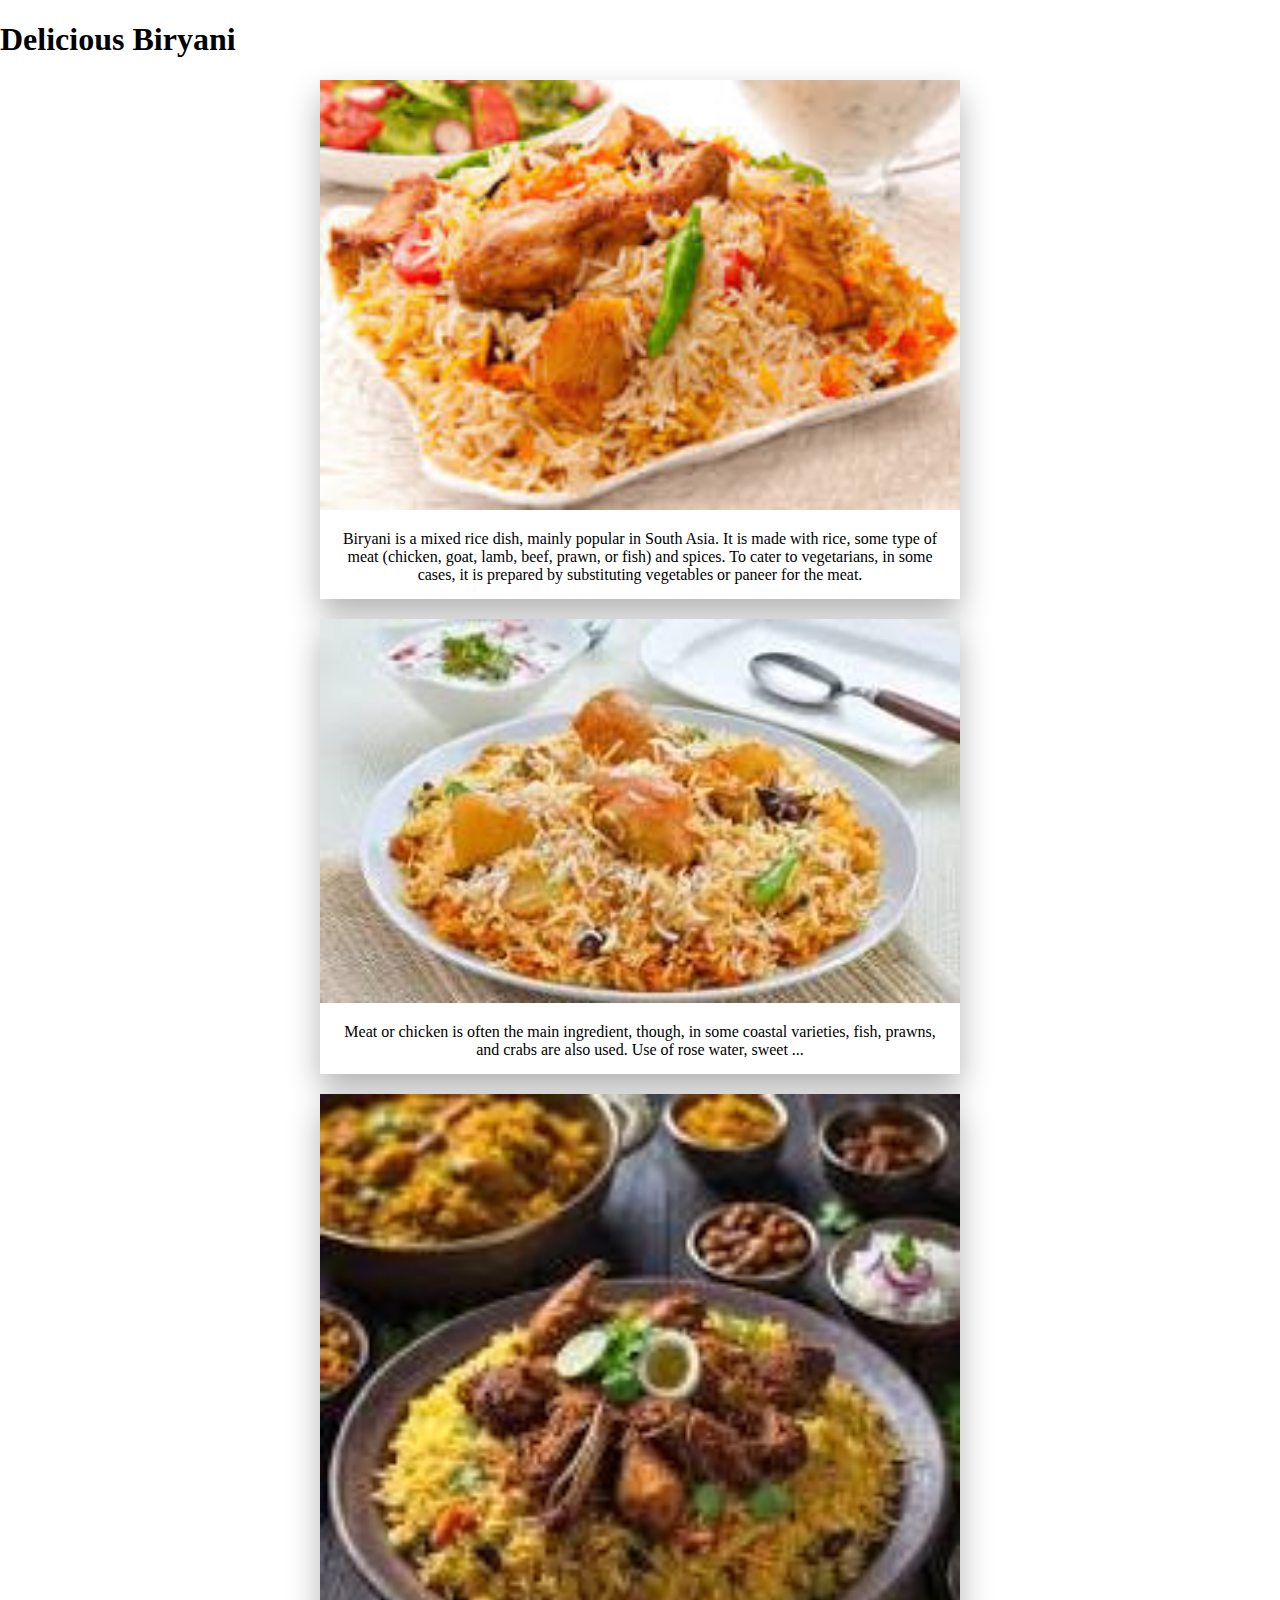
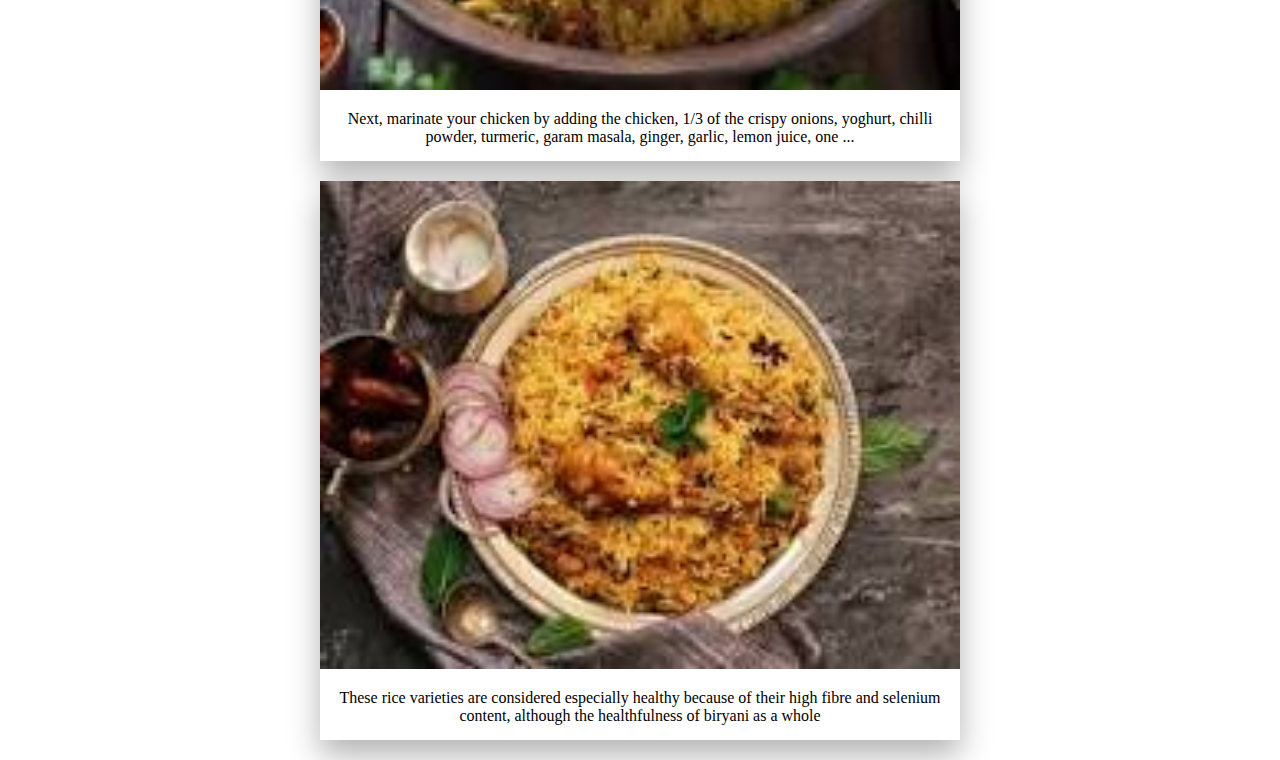
==== Assignment 11/Card/index.html @ c6970552 "first commit" ====
<!DOCTYPE html>
<html lang="en">
<head>
    <meta charset="UTF-8">
    <meta name="viewport" content="width=device-width, initial-scale=1.0">
    <title>Card</title>
    <style type="text/css">
        *{
            box-sizing:border-box;
        }
        html,body{
            margin: 0;
            padding: 0;
        }
        .image-container{
          margin: 0 auto;
          width: 50%;
          box-shadow: 0 15px 30px rgba(0,0,0,0.30);
          margin-bottom: 20px;
          transition-duration: 1s;
        }
        .image-container:hover{
            width: 52%;
            box-shadow: 0 18px 36px rgba(0,0,0,0.30),0 14px 11px rgba(0,0,0,0.22);
        }
        img{
            width: 100%;
            height: auto;
        }
        .image-description{
            padding: 0 15px 15px 15px;
            text-align: center;
        }
    </style>
</head>
<body>
    <h1>Delicious Biryani</h1>

    <div class="gallery">
        <div class="image-container">
            <img src="img1.jpg"/>
            <p class="image-description">Biryani is a mixed rice dish, mainly popular in South Asia. It is made with rice, some type of meat (chicken, goat, lamb, beef, prawn, or fish) and spices. To cater to vegetarians, in some cases, it is prepared by substituting vegetables or paneer for the meat.</p>
        </div>

        <div class="gallery">
            <div class="image-container">
                <img src="img2.jpg"/>
                <p class="image-description">Meat or chicken is often the main ingredient, though, in some coastal varieties, fish, prawns, and crabs are also used. Use of rose water, sweet ...
                </p>
            </div>
    
            <div class="gallery">
                <div class="image-container">
                    <img src="img3.jpg"/>
                    <p class="image-description">Next, marinate your chicken by adding the chicken, 1/3 of the crispy onions, yoghurt, chilli powder, turmeric, garam masala, ginger, garlic, lemon juice, one ...</p>
                </div>
        
                <div class="gallery">
                    <div class="image-container">
                        <img src="img4.jpg"/>
                        <p class="image-description">These rice varieties are considered especially healthy because of their high fibre and selenium content, although the healthfulness of biryani as a whole</p>
                    </div>
            
                        

    </div>
</body>
</html>
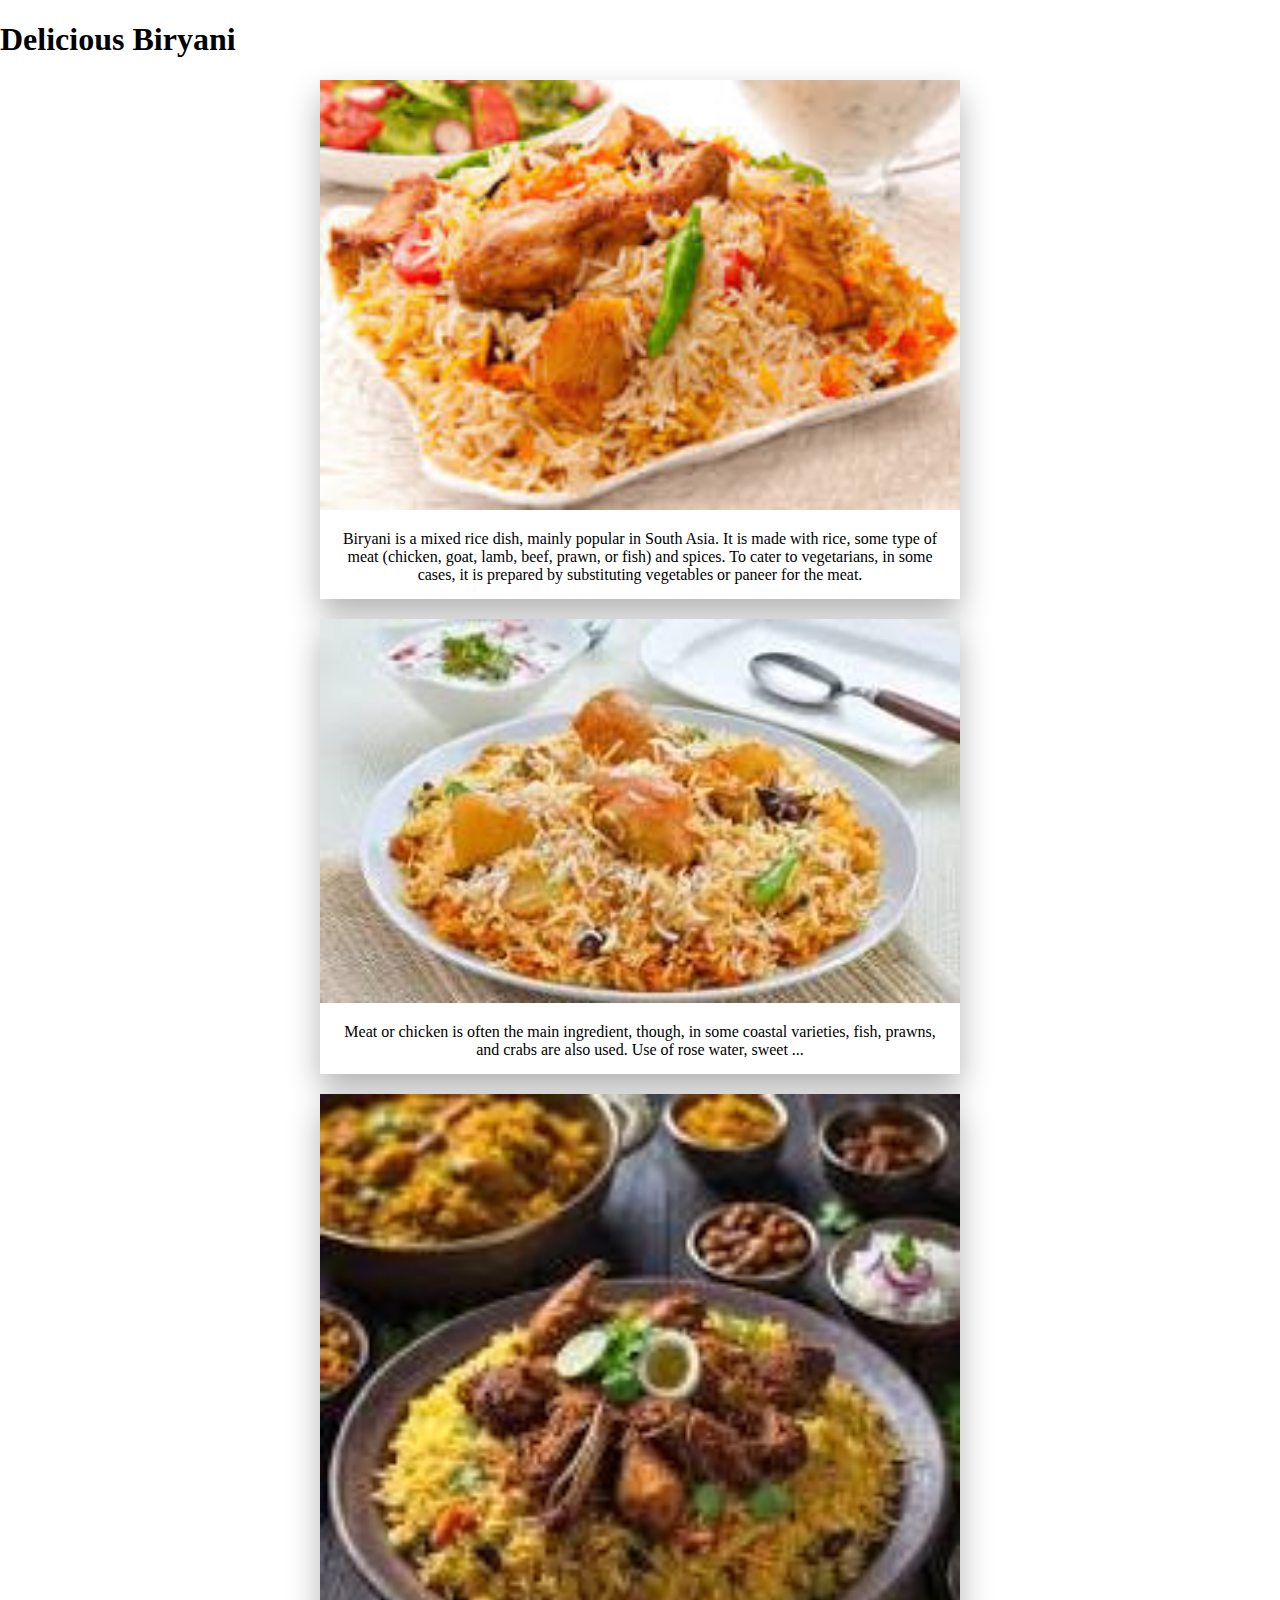
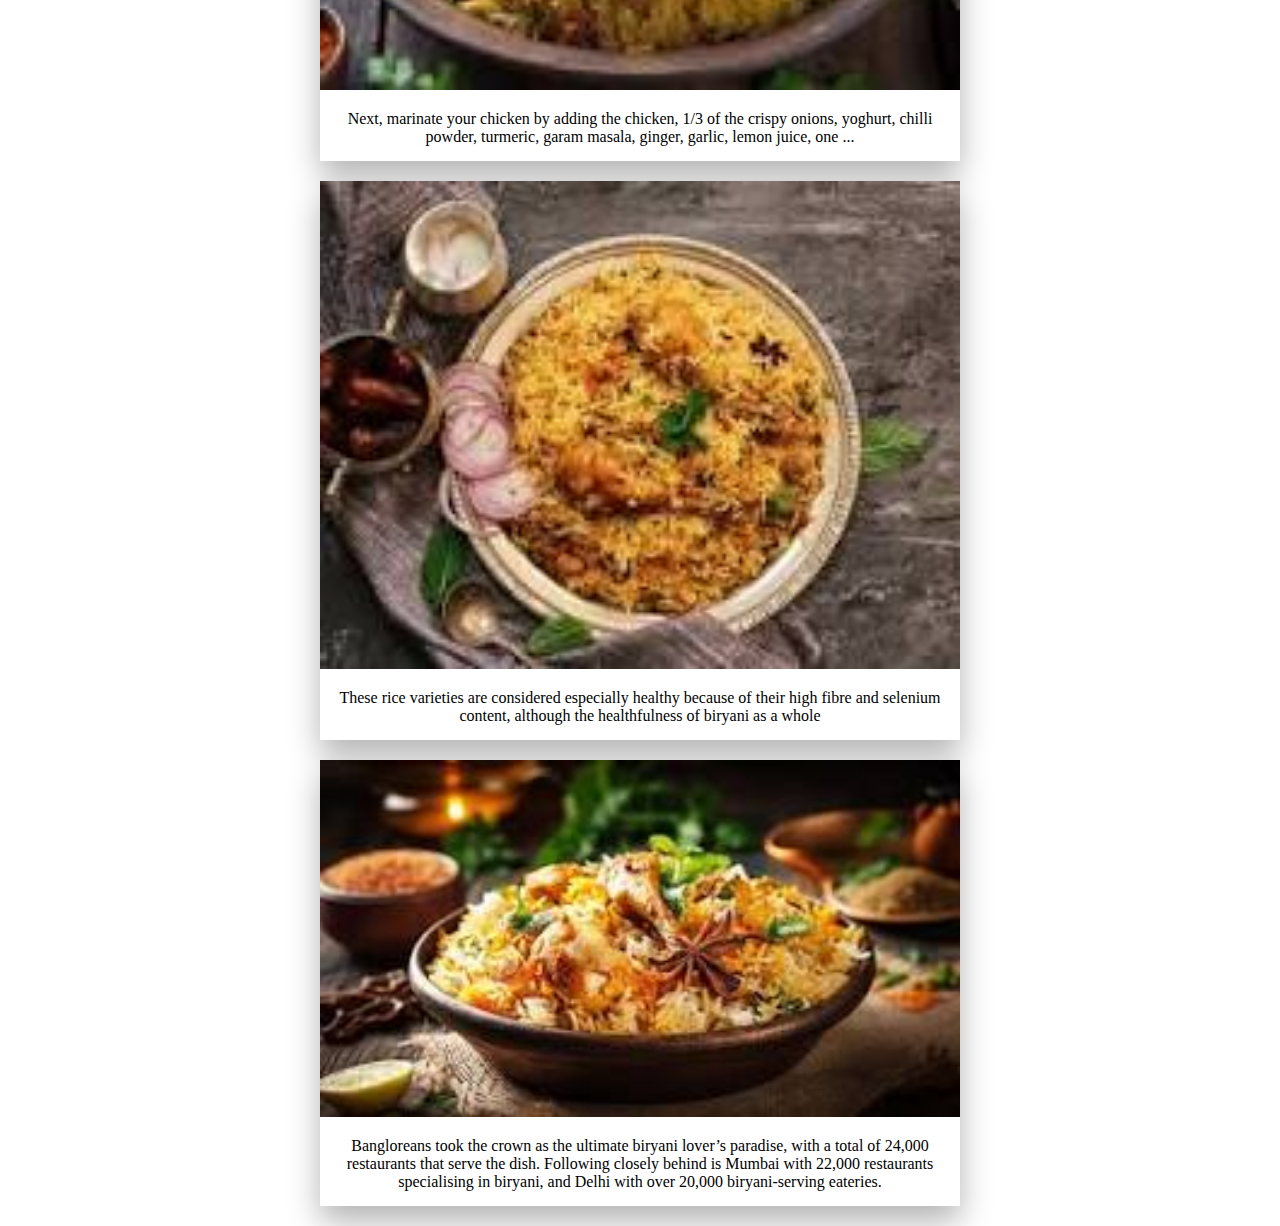
==== commit 6f1ff102: "initial commit" ====
--- a/Assignment 11/Card/index.html
+++ b/Assignment 11/Card/index.html
@@ -60,6 +60,12 @@
                         <img src="img4.jpg"/>
                         <p class="image-description">These rice varieties are considered especially healthy because of their high fibre and selenium content, although the healthfulness of biryani as a whole</p>
                     </div>
+
+                    <div class="gallery">
+                        <div class="image-container">
+                            <img src="img5.jpg"/>
+                            <p class="image-description">Bangloreans took the crown as the ultimate biryani lover’s paradise, with a total of 24,000 restaurants that serve the dish. Following closely behind is Mumbai with 22,000 restaurants specialising in biryani, and Delhi with over 20,000 biryani-serving eateries.</p>
+                        </div>
             
                         
 
